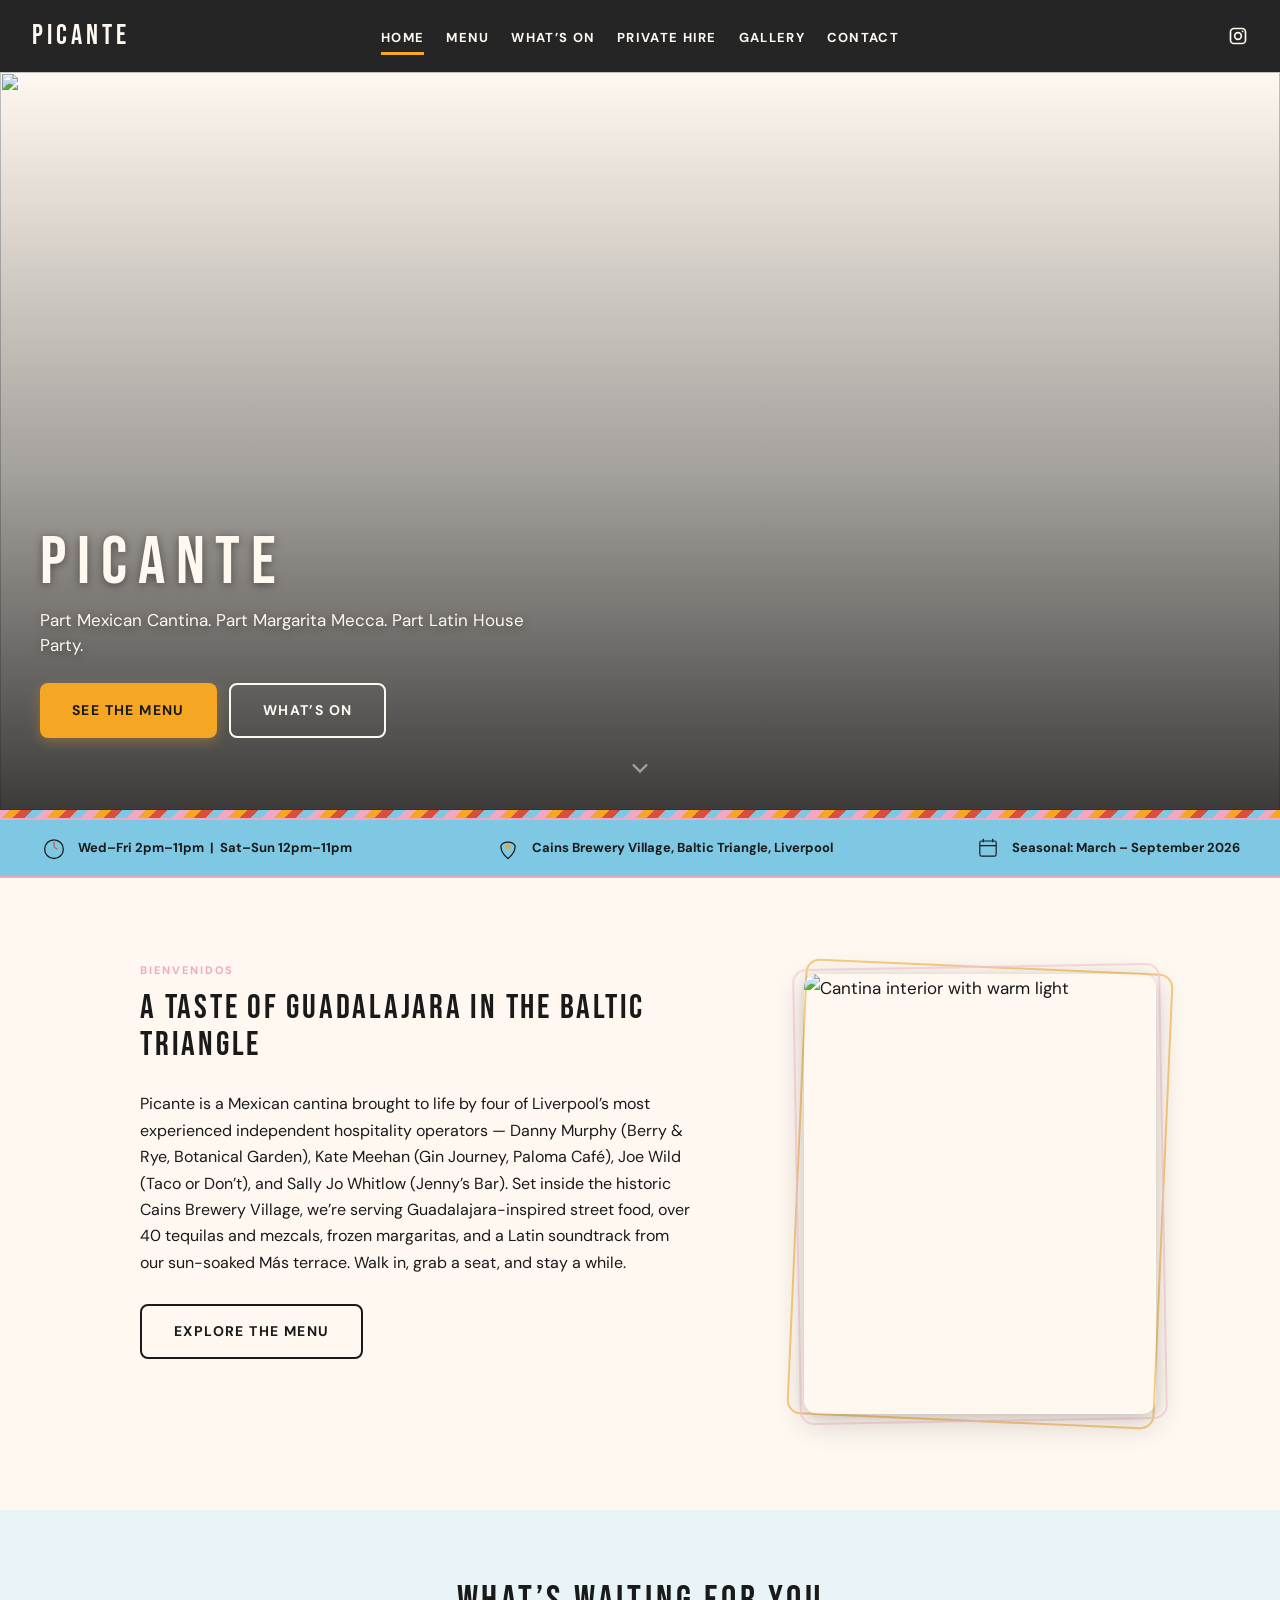
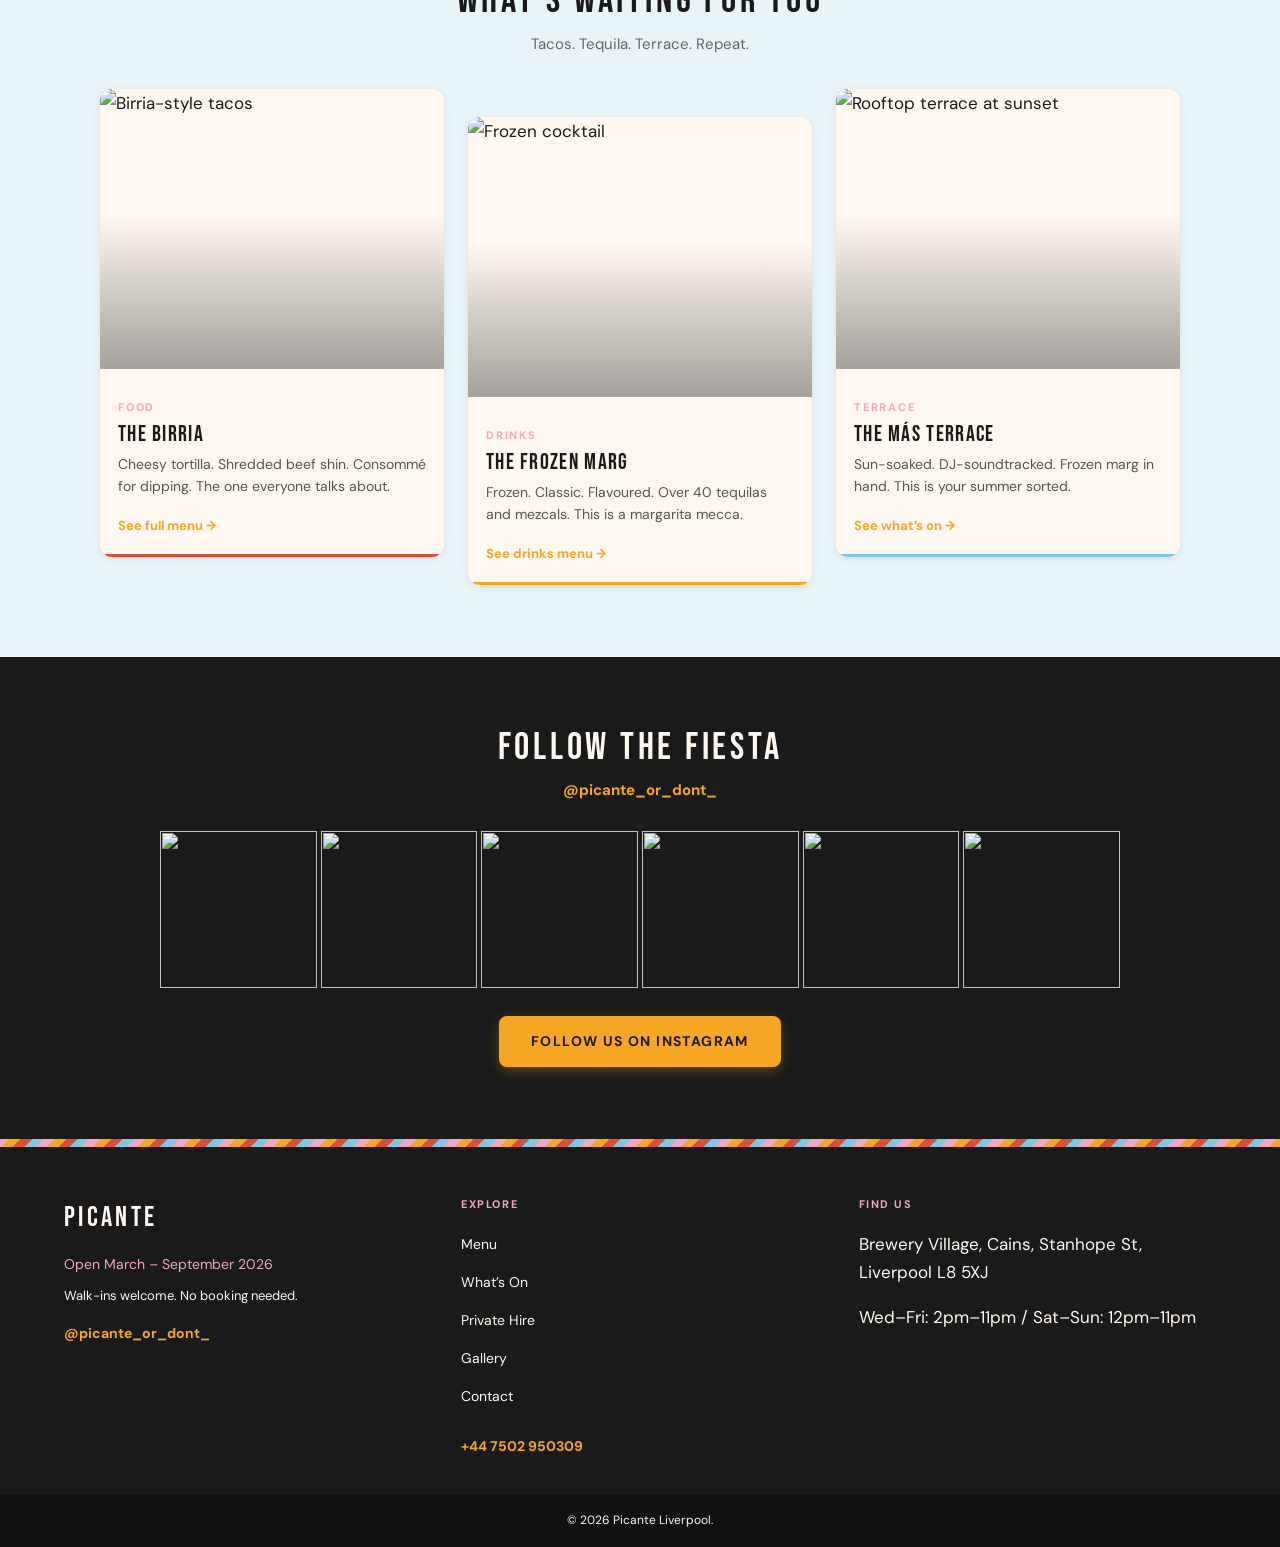
==== picante_cursor/index.html @ c86039f5 "Add Picante site pages, styles and scripts Add initial Picante (picante_cursor) site files: multiple" ====
<!DOCTYPE html>
<html lang="en-GB">
  <head>
    <meta charset="UTF-8" />
    <meta name="viewport" content="width=device-width, initial-scale=1.0" />
    <meta
      name="description"
      content="Picante — Mexican cantina, margarita mecca & Latin house party in Liverpool’s Baltic Triangle. March–September."
    />
    <title>Picante Liverpool | Mexican Cantina &amp; Margarita Bar</title>
    <link rel="preconnect" href="https://fonts.googleapis.com" />
    <link rel="preconnect" href="https://fonts.gstatic.com" crossorigin />
    <link
      href="https://fonts.googleapis.com/css2?family=Bebas+Neue&family=DM+Sans:ital,wght@0,400;0,600;0,700;1,400&display=swap"
      rel="stylesheet"
    />
    <link rel="stylesheet" href="css/variables.css" />
    <link rel="stylesheet" href="css/base.css" />
    <link rel="stylesheet" href="css/components.css" />
    <link rel="stylesheet" href="css/home.css" />
  </head>
  <body>
    <div id="page-loader" class="page-loader" aria-live="polite">
      <span class="page-loader__mark">PICANTE</span>
    </div>

    <header class="site-header">
      <a class="nav-brand" href="index.html">Picante</a>
      <nav class="site-nav" aria-label="Main">
        <ul class="site-nav__links">
          <li><a href="index.html" class="is-active">Home</a></li>
          <li><a href="menu.html">Menu</a></li>
          <li><a href="events.html">What’s On</a></li>
          <li><a href="private-hire.html">Private Hire</a></li>
          <li><a href="gallery.html">Gallery</a></li>
          <li><a href="contact.html">Contact</a></li>
        </ul>
      </nav>
      <div class="nav-end">
        <a
          class="site-nav__ig"
          href="https://instagram.com/picante_or_dont_"
          target="_blank"
          rel="noopener noreferrer"
          aria-label="Picante on Instagram"
        >
          <svg viewBox="0 0 24 24" fill="none" stroke="currentColor" stroke-width="2" aria-hidden="true">
            <rect x="3" y="3" width="18" height="18" rx="4" />
            <circle cx="12" cy="12" r="4" />
            <circle cx="17.5" cy="6.5" r="1" fill="currentColor" stroke="none" />
          </svg>
        </a>
      </div>
      <button type="button" class="nav-toggle" aria-expanded="false" aria-controls="nav-overlay" aria-label="Open menu">
        <span class="nav-toggle__bars" aria-hidden="true"><span></span><span></span><span></span></span>
      </button>
    </header>

    <div id="nav-overlay" class="nav-overlay" aria-hidden="true" role="dialog" aria-label="Menu">
      <button type="button" class="nav-overlay__close" aria-label="Close menu">×</button>
      <ul class="nav-overlay__links">
        <li><a href="index.html" class="is-active">Home</a></li>
        <li><a href="menu.html">Menu</a></li>
        <li><a href="events.html">What’s On</a></li>
        <li><a href="private-hire.html">Private Hire</a></li>
        <li><a href="gallery.html">Gallery</a></li>
        <li><a href="contact.html">Contact</a></li>
      </ul>
      <a class="nav-overlay__ig" href="https://instagram.com/picante_or_dont_" target="_blank" rel="noopener noreferrer" aria-label="Instagram">
        <svg width="28" height="28" viewBox="0 0 24 24" fill="none" stroke="currentColor" stroke-width="2">
          <rect x="3" y="3" width="18" height="18" rx="4" />
          <circle cx="12" cy="12" r="4" />
        </svg>
      </a>
    </div>

    <main class="home" id="main">
      <section class="hero-home" aria-label="Welcome">
        <div class="hero-home__media hero-kenburns" aria-hidden="true">
          <img
            src="https://images.unsplash.com/photo-1528605248644-14dd04022da1?auto=format&fit=crop&w=1920&q=85"
            alt=""
            width="1920"
            height="1080"
            fetchpriority="high"
            decoding="async"
          />
        </div>
        <div class="hero-home__overlay"></div>
        <div class="hero-home__content">
          <h1 class="hero-home__title">Picante</h1>
          <p class="hero-home__tagline">
            Part Mexican Cantina. Part Margarita Mecca. Part Latin House Party.
          </p>
          <div class="hero-home__ctas">
            <a class="btn btn--primary" href="menu.html">See the menu</a>
            <a class="btn btn--secondary" href="events.html">What’s on</a>
          </div>
        </div>
        <div class="hero-scroll-hint" aria-hidden="true">
          <svg width="28" height="28" viewBox="0 0 24 24" fill="none" stroke="currentColor" stroke-width="2">
            <path d="M6 9l6 6 6-6" />
          </svg>
        </div>
      </section>

      <div class="section-divider" role="presentation" aria-hidden="true"></div>

      <section class="info-strip" aria-label="Key info">
        <div class="info-strip__row">
          <div class="info-strip__item">
            <svg class="icon-sketch" width="36" height="36" viewBox="0 0 48 48" aria-hidden="true">
              <circle cx="24" cy="26" r="16" fill="none" stroke="#1a1a1a" stroke-width="2.2" />
              <path d="M24 14v8l5 4" fill="none" stroke="#d94f3b" stroke-width="2" stroke-linecap="round" />
            </svg>
            <span>Wed–Fri 2pm–11pm &nbsp;|&nbsp; Sat–Sun 12pm–11pm</span>
          </div>
          <div class="info-strip__item">
            <svg class="icon-sketch" width="36" height="36" viewBox="0 0 48 48" aria-hidden="true">
              <path d="M12 20c4-8 20-8 24 0 2 12-12 22-12 22S10 32 12 20z" fill="none" stroke="#1a1a1a" stroke-width="2.2" />
              <circle cx="24" cy="22" r="4" fill="#f5a623" />
            </svg>
            <span>Cains Brewery Village, Baltic Triangle, Liverpool</span>
          </div>
          <div class="info-strip__item">
            <svg class="icon-sketch" width="36" height="36" viewBox="0 0 48 48" aria-hidden="true">
              <rect x="10" y="12" width="28" height="26" rx="3" fill="none" stroke="#1a1a1a" stroke-width="2" />
              <path d="M16 8v6M32 8v6M10 20h28" stroke="#1a1a1a" stroke-width="2" />
            </svg>
            <span>Seasonal: March – September 2026</span>
          </div>
        </div>
      </section>

      <section class="intro-section">
        <div class="intro-section__inner">
          <div class="reveal">
            <p class="intro-section__eyebrow">Bienvenidos</p>
            <h2 class="intro-section__heading">A taste of Guadalajara in the Baltic Triangle</h2>
            <p class="intro-section__text">
              Picante is a Mexican cantina brought to life by four of Liverpool’s most experienced independent hospitality
              operators — Danny Murphy (Berry &amp; Rye, Botanical Garden), Kate Meehan (Gin Journey, Paloma Café), Joe Wild
              (Taco or Don’t), and Sally Jo Whitlow (Jenny’s Bar). Set inside the historic Cains Brewery Village, we’re
              serving Guadalajara-inspired street food, over 40 tequilas and mezcals, frozen margaritas, and a Latin soundtrack
              from our sun-soaked Más terrace. Walk in, grab a seat, and stay a while.
            </p>
            <a class="btn btn--ghost" href="menu.html">Explore the menu</a>
          </div>
          <div class="intro-visual reveal" data-reveal-delay="120">
            <div class="intro-visual__frame" aria-hidden="true"></div>
            <div class="intro-visual__img">
              <img
                src="https://images.unsplash.com/photo-1517248135467-4c7edcad34c4?auto=format&fit=crop&w=800&q=85"
                alt="Cantina interior with warm light"
                width="600"
                height="800"
                loading="lazy"
              />
            </div>
          </div>
        </div>
      </section>

      <section class="highlights">
        <div class="highlights__head reveal">
          <h2 class="h2">What’s waiting for you</h2>
          <p class="highlights__sub">Tacos. Tequila. Terrace. Repeat.</p>
        </div>
        <div class="highlights__grid">
          <article class="highlight-card reveal" data-reveal-delay="0">
            <div class="highlight-card__media">
              <img
                src="https://images.unsplash.com/photo-1551504734-5ee1c4a1479b?auto=format&fit=crop&w=800&q=85"
                alt="Birria-style tacos"
                width="600"
                height="800"
                loading="lazy"
              />
            </div>
            <div class="highlight-card__body">
              <p class="highlight-card__eyebrow">Food</p>
              <h3 class="highlight-card__title">The birria</h3>
              <p class="highlight-card__text">
                Cheesy tortilla. Shredded beef shin. Consommé for dipping. The one everyone talks about.
              </p>
              <a class="highlight-card__link" href="menu.html">See full menu →</a>
            </div>
            <div class="highlight-card__accent highlight-card__accent--chilli" aria-hidden="true"></div>
          </article>

          <article class="highlight-card highlight-card--dip reveal" data-reveal-delay="110">
            <div class="highlight-card__media">
              <img
                src="https://images.unsplash.com/photo-1544145945-f90425340c7e?auto=format&fit=crop&w=800&q=85"
                alt="Frozen cocktail"
                width="600"
                height="800"
                loading="lazy"
              />
            </div>
            <div class="highlight-card__body">
              <p class="highlight-card__eyebrow">Drinks</p>
              <h3 class="highlight-card__title">The frozen marg</h3>
              <p class="highlight-card__text">
                Frozen. Classic. Flavoured. Over 40 tequilas and mezcals. This is a margarita mecca.
              </p>
              <a class="highlight-card__link" href="menu.html#drinks-menu">See drinks menu →</a>
            </div>
            <div class="highlight-card__accent highlight-card__accent--marigold" aria-hidden="true"></div>
          </article>

          <article class="highlight-card reveal" data-reveal-delay="220">
            <div class="highlight-card__media">
              <img
                src="https://images.unsplash.com/photo-1533174072545-7a4b6ad7a6c3?auto=format&fit=crop&w=800&q=85"
                alt="Rooftop terrace at sunset"
                width="600"
                height="800"
                loading="lazy"
              />
            </div>
            <div class="highlight-card__body">
              <p class="highlight-card__eyebrow">Terrace</p>
              <h3 class="highlight-card__title">The Más terrace</h3>
              <p class="highlight-card__text">Sun-soaked. DJ-soundtracked. Frozen marg in hand. This is your summer sorted.</p>
              <a class="highlight-card__link" href="events.html">See what’s on →</a>
            </div>
            <div class="highlight-card__accent highlight-card__accent--blue" aria-hidden="true"></div>
          </article>
        </div>
      </section>

      <!--
        LIVE INSTAGRAM GRID (optional):
        1) Create a free embed at https://snapwidget.com/ (or similar: Elfsight, EmbedSocial) and connect @picante_or_dont_
        2) Paste the generated <iframe> (or script) inside #instagram-embed-slot below
        3) On <section class="ig-block"> add class: ig-block--embed  → hides the placeholder Unsplash grid
        You cannot pull IG photos with plain front-end JS without Meta’s API + server-side tokens.
      -->
      <section class="ig-block" aria-label="Instagram">
        <div class="ig-block__head reveal">
          <h2 class="h2">Follow the fiesta</h2>
          <a class="ig-block__handle" href="https://instagram.com/picante_or_dont_" target="_blank" rel="noopener noreferrer"
            >@picante_or_dont_</a
          >
        </div>
        <div id="instagram-embed-slot" class="ig-block__widget"></div>
        <div class="ig-block__grid ig-block__grid--fallback">
          <a class="ig-tile" href="https://instagram.com/picante_or_dont_" target="_blank" rel="noopener noreferrer">
            <img src="https://images.unsplash.com/photo-1565299585323-38174c3b6e38?auto=format&fit=crop&w=600&q=85" alt="" width="400" height="400" loading="lazy" />
          </a>
          <a class="ig-tile" href="https://instagram.com/picante_or_dont_" target="_blank" rel="noopener noreferrer">
            <img src="https://images.unsplash.com/photo-1504674900247-0877df9cc836?auto=format&fit=crop&w=600&q=85" alt="" width="400" height="400" loading="lazy" />
          </a>
          <a class="ig-tile" href="https://instagram.com/picante_or_dont_" target="_blank" rel="noopener noreferrer">
            <img src="https://images.unsplash.com/photo-1551218808-94e220e084d2?auto=format&fit=crop&w=600&q=85" alt="" width="400" height="400" loading="lazy" />
          </a>
          <a class="ig-tile" href="https://instagram.com/picante_or_dont_" target="_blank" rel="noopener noreferrer">
            <img src="https://images.unsplash.com/photo-1559339352-11d035aa65de?auto=format&fit=crop&w=600&q=85" alt="" width="400" height="400" loading="lazy" />
          </a>
          <a class="ig-tile" href="https://instagram.com/picante_or_dont_" target="_blank" rel="noopener noreferrer">
            <img src="https://images.unsplash.com/photo-1414235077428-338989a2e8c0?auto=format&fit=crop&w=600&q=85" alt="" width="400" height="400" loading="lazy" />
          </a>
          <a class="ig-tile" href="https://instagram.com/picante_or_dont_" target="_blank" rel="noopener noreferrer">
            <img src="https://images.unsplash.com/photo-1470337458703-46ad1756a187?auto=format&fit=crop&w=600&q=85" alt="" width="400" height="400" loading="lazy" />
          </a>
        </div>
        <div class="ig-block__cta">
          <a class="btn btn--primary" href="https://instagram.com/picante_or_dont_" target="_blank" rel="noopener noreferrer"
            >Follow us on Instagram</a
          >
        </div>
      </section>
    </main>

    <div class="section-divider" role="presentation" aria-hidden="true"></div>

    <footer class="site-footer">
      <div class="site-footer__grid">
        <div>
          <span class="site-footer__brand">Picante</span>
          <p class="site-footer__season">Open March – September 2026</p>
          <p class="site-footer__walkins">Walk-ins welcome. No booking needed.</p>
          <a class="site-footer__ig" href="https://instagram.com/picante_or_dont_" target="_blank" rel="noopener noreferrer"
            >@picante_or_dont_</a
          >
        </div>
        <div>
          <p class="site-footer__col-label">Explore</p>
          <ul class="site-footer__links">
            <li><a href="menu.html">Menu</a></li>
            <li><a href="events.html">What’s On</a></li>
            <li><a href="private-hire.html">Private Hire</a></li>
            <li><a href="gallery.html">Gallery</a></li>
            <li><a href="contact.html">Contact</a></li>
          </ul>
          <a class="site-footer__phone" href="tel:+447502950309">+44 7502 950309</a>
        </div>
        <div>
          <p class="site-footer__col-label">Find us</p>
          <p>Brewery Village, Cains, Stanhope St, Liverpool L8 5XJ</p>
          <p>Wed–Fri: 2pm–11pm / Sat–Sun: 12pm–11pm</p>
        </div>
      </div>
      <div class="site-footer__bottom">© 2026 Picante Liverpool.</div>
    </footer>

    <script src="js/main.js"></script>
    <script src="js/animations.js"></script>
  </body>
</html>
---- picante_cursor/css/variables.css ----
:root {
  --cantina-blue: #7ec8e3;
  --fiesta-pink: #f2a7c3;
  --marigold: #f5a623;
  --chilli-red: #d94f3b;
  --charcoal: #1a1a1a;
  --warm-white: #fff8f0;
  --pale-blue-grey: #e8f4f8;
  --lime-green: #7fb069;

  --caption: #666666;
  --caption-dark: #aaaaaa;
  --footer-strip: #111111;

  --font-display: "Bebas Neue", "Impact", sans-serif;
  --font-body: "DM Sans", system-ui, sans-serif;

  --nav-h-desktop: 72px;
  --nav-h-mobile: 60px;
  --content-max: 1200px;
  --menu-max: 900px;
  --intro-max: 1000px;
  --ease-out: cubic-bezier(0.22, 1, 0.36, 1);

  --shadow-card: 0 2px 8px rgba(0, 0, 0, 0.08);
  --shadow-card-hover: 0 8px 24px rgba(0, 0, 0, 0.14);
  --shadow-primary: 0 4px 12px rgba(245, 166, 35, 0.3);
  --text-shadow-hero: 0 2px 10px rgba(0, 0, 0, 0.45);
}
---- picante_cursor/css/base.css ----
*,
*::before,
*::after {
  box-sizing: border-box;
}

html {
  scroll-behavior: smooth;
}

body {
  margin: 0;
  font-family: var(--font-body);
  font-size: 17px;
  line-height: 1.65;
  color: var(--charcoal);
  background-color: var(--warm-white);
  -webkit-font-smoothing: antialiased;
}

img {
  max-width: 100%;
  height: auto;
  display: block;
}

a {
  color: inherit;
  text-decoration: none;
}

button {
  font-family: inherit;
  cursor: pointer;
  border: none;
  background: none;
}

input,
textarea,
select {
  font-family: inherit;
  font-size: 16px;
}

h1,
h2,
h3,
.h1,
.h2,
.h3 {
  font-family: var(--font-display);
  font-weight: 400;
  line-height: 1.02;
  margin: 0;
  text-transform: uppercase;
}

/* Dramatic scale vs 16–17px body */
h1,
.h1 {
  font-size: clamp(2.5rem, 6vw, 6rem);
  letter-spacing: 0.18em;
}

h2,
.h2 {
  font-size: clamp(1.75rem, 3.8vw, 3.5rem);
  letter-spacing: 0.12em;
}

h3,
.h3 {
  font-size: clamp(1.375rem, 2.2vw, 2rem);
  letter-spacing: 0.08em;
}

.on-dark h1,
.on-dark h2,
.on-dark h3,
.on-dark .h1,
.on-dark .h2,
.on-dark .h3 {
  color: var(--warm-white);
  text-shadow: var(--text-shadow-hero);
}

.sr-only {
  position: absolute;
  width: 1px;
  height: 1px;
  padding: 0;
  margin: -1px;
  overflow: hidden;
  clip: rect(0, 0, 0, 0);
  white-space: nowrap;
  border: 0;
}

body.page-fade-in {
  animation: pageCrossfade 280ms var(--ease-out) forwards;
}

@keyframes pageCrossfade {
  from {
    opacity: 0;
  }
  to {
    opacity: 1;
  }
}

/* Hero backgrounds only — slow cinematic zoom */
@keyframes heroKenBurns {
  0% {
    transform: scale(1);
  }
  100% {
    transform: scale(1.08);
  }
}

.hero-kenburns {
  overflow: hidden;
}

.hero-kenburns > img {
  width: 100%;
  height: 100%;
  object-fit: cover;
  animation: heroKenBurns 20s ease-in-out infinite alternate;
  will-change: transform;
}
---- picante_cursor/css/components.css ----
/* Geometric stripe divider — exactly 8px, four brand colours, -45° */
.section-divider {
  display: block;
  width: 100%;
  height: 8px;
  flex-shrink: 0;
  background: repeating-linear-gradient(
    -45deg,
    var(--marigold) 0 8px,
    var(--fiesta-pink) 8px 16px,
    var(--cantina-blue) 16px 24px,
    var(--chilli-red) 24px 32px
  );
}

/* —— Header —— */
.site-header {
  position: fixed;
  top: 0;
  left: 0;
  right: 0;
  z-index: 1000;
  height: var(--nav-h-desktop);
  display: grid;
  grid-template-columns: 1fr auto 1fr;
  align-items: center;
  padding: 0 32px;
  background: rgba(26, 26, 26, 0.95);
  backdrop-filter: blur(12px);
  -webkit-backdrop-filter: blur(12px);
}

.nav-brand {
  font-family: var(--font-display);
  font-size: 28px;
  letter-spacing: 0.14em;
  color: var(--warm-white);
  justify-self: start;
  text-transform: uppercase;
}

.nav-brand:hover {
  color: var(--marigold);
}

.site-nav {
  justify-self: center;
}

.site-nav__links {
  display: flex;
  flex-wrap: wrap;
  justify-content: center;
  align-items: center;
  gap: 8px 22px;
  list-style: none;
  margin: 0;
  padding: 0;
}

.site-nav__links a {
  font-size: 13px;
  font-weight: 700;
  letter-spacing: 0.1em;
  text-transform: uppercase;
  color: var(--warm-white);
  padding: 6px 0;
  border-bottom: 3px solid transparent;
  transition: color 200ms ease, border-color 200ms ease;
}

.site-nav__links a:hover {
  color: var(--marigold);
}

.site-nav__links a.is-active {
  border-bottom-color: var(--marigold);
}

.nav-end {
  justify-self: end;
  display: flex;
  align-items: center;
}

.site-nav__ig {
  display: flex;
  color: var(--warm-white);
  transition: color 200ms ease, transform 200ms ease;
}

.site-nav__ig:hover {
  color: var(--marigold);
  transform: scale(1.05);
}

.site-nav__ig svg {
  width: 20px;
  height: 20px;
}

.nav-toggle {
  display: none;
  width: 44px;
  height: 44px;
  align-items: center;
  justify-content: center;
  color: var(--warm-white);
  justify-self: end;
  grid-column: 3;
}

.nav-toggle__bars {
  display: flex;
  flex-direction: column;
  gap: 6px;
}

.nav-toggle__bars span {
  display: block;
  width: 24px;
  height: 2px;
  background: var(--warm-white);
  border-radius: 1px;
}

@media (max-width: 1023px) {
  .site-header {
    height: var(--nav-h-mobile);
    padding: 0 16px;
    grid-template-columns: 1fr auto;
  }

  .site-nav,
  .nav-end {
    display: none;
  }

  .nav-toggle {
    display: flex;
  }

  .nav-brand {
    grid-column: 1;
  }
}

.nav-overlay {
  position: fixed;
  inset: 0;
  z-index: 1100;
  background: var(--charcoal);
  display: flex;
  flex-direction: column;
  align-items: center;
  justify-content: center;
  padding: 80px 24px;
  transform: translateX(100%);
  transition: transform 300ms var(--ease-out);
  visibility: hidden;
}

.nav-overlay.is-open {
  transform: translateX(0);
  visibility: visible;
}

.nav-overlay__close {
  position: absolute;
  top: 16px;
  right: 16px;
  width: 48px;
  height: 48px;
  color: var(--warm-white);
  font-size: 28px;
  line-height: 1;
}

.nav-overlay__links {
  list-style: none;
  margin: 0;
  padding: 0;
  text-align: center;
}

.nav-overlay__links a {
  display: block;
  font-size: 28px;
  line-height: 60px;
  font-weight: 700;
  letter-spacing: 0.08em;
  text-transform: uppercase;
  color: var(--warm-white);
}

.nav-overlay__links a.is-active {
  color: var(--marigold);
}

.nav-overlay__ig {
  margin-top: 48px;
  color: var(--warm-white);
}

/* —— Buttons —— */
.btn {
  display: inline-flex;
  align-items: center;
  justify-content: center;
  text-align: center;
  font-size: 15px;
  font-weight: 700;
  letter-spacing: 0.1em;
  text-transform: uppercase;
  padding: 16px 40px;
  border-radius: 8px;
  transition: background 200ms ease, color 200ms ease, transform 200ms ease, box-shadow 200ms ease,
    border-color 200ms ease;
}

.btn--primary {
  background: var(--marigold);
  color: var(--charcoal);
  box-shadow: var(--shadow-primary);
}

.btn--primary:hover {
  background: var(--chilli-red);
  transform: scale(1.04);
}

.btn--secondary {
  background: transparent;
  color: var(--warm-white);
  border: 2px solid var(--warm-white);
}

.btn--secondary:hover {
  background: var(--warm-white);
  color: var(--charcoal);
}

.btn--ghost {
  background: transparent;
  color: var(--charcoal);
  border: 2px solid var(--charcoal);
}

.btn--ghost:hover {
  background: var(--charcoal);
  color: var(--warm-white);
}

@media (max-width: 767px) {
  .btn--primary {
    width: 100%;
    padding: 18px 24px;
    font-size: 16px;
  }

  .btn--secondary,
  .btn--ghost {
    width: 100%;
  }
}

.btn-tabs {
  display: inline-flex;
  gap: 12px;
  flex-wrap: wrap;
  justify-content: center;
}

.btn-tab {
  padding: 12px 28px;
  border-radius: 8px;
  font-size: 14px;
  font-weight: 700;
  letter-spacing: 0.1em;
  text-transform: uppercase;
  border: 2px solid var(--warm-white);
  color: var(--warm-white);
  background: transparent;
  transition: background 200ms ease, color 200ms ease;
}

.btn-tab.is-active,
.btn-tab:hover {
  background: var(--marigold);
  color: var(--charcoal);
  border-color: var(--marigold);
}

/* —— Cards (content sections — image static, no animation) —— */
.card {
  background: var(--warm-white);
  border-radius: 12px;
  box-shadow: var(--shadow-card);
  overflow: hidden;
  transition: box-shadow 300ms var(--ease-out), transform 300ms var(--ease-out);
}

.card:hover {
  box-shadow: var(--shadow-card-hover);
  transform: translateY(-4px);
}

.card__media {
  overflow: hidden;
  border-radius: 12px 12px 0 0;
}

.card__media img {
  width: 100%;
  transition: transform 300ms var(--ease-out);
}

.card:hover .card__media img {
  transform: scale(1.05);
}

.card__body {
  padding: 24px 26px;
}

.card__title {
  font-family: var(--font-display);
  font-size: clamp(1.25rem, 2vw, 1.75rem);
  color: var(--charcoal);
  margin-bottom: 8px;
  letter-spacing: 0.08em;
}

.card__text {
  font-size: 16px;
  color: #555555;
  margin: 0 0 16px;
  line-height: 1.6;
}

.card__link {
  font-size: 14px;
  font-weight: 700;
  color: var(--marigold);
}

.card__link:hover {
  text-decoration: underline;
}

/* —— Footer —— */
.site-footer {
  background: var(--charcoal);
  color: var(--warm-white);
}

.site-footer__grid {
  max-width: var(--content-max);
  margin: 0 auto;
  padding: 48px 24px 36px;
  display: grid;
  grid-template-columns: 1fr 1fr 1fr;
  gap: 48px 40px;
}

@media (max-width: 767px) {
  .site-footer__grid {
    grid-template-columns: 1fr;
    text-align: center;
  }
}

.site-footer__brand {
  font-family: var(--font-display);
  font-size: 28px;
  letter-spacing: 0.12em;
  color: var(--warm-white);
  display: block;
  margin-bottom: 12px;
  text-transform: uppercase;
}

.site-footer__season {
  font-size: 14px;
  color: var(--fiesta-pink);
  margin: 0 0 10px;
}

.site-footer__walkins {
  font-size: 13px;
  color: var(--warm-white);
  margin: 0 0 12px;
  line-height: 1.5;
}

.site-footer__ig {
  font-size: 14px;
  font-weight: 700;
  color: var(--marigold);
}

.site-footer__ig:hover {
  text-decoration: underline;
}

.site-footer__col-label {
  font-size: 11px;
  font-weight: 700;
  letter-spacing: 0.14em;
  text-transform: uppercase;
  color: var(--fiesta-pink);
  margin: 0 0 16px;
}

.site-footer__links {
  list-style: none;
  margin: 0;
  padding: 0;
}

.site-footer__links li {
  margin-bottom: 10px;
}

.site-footer__links a {
  font-size: 14px;
  color: var(--warm-white);
  transition: color 200ms ease;
}

.site-footer__links a:hover {
  color: var(--marigold);
}

.site-footer__phone {
  display: inline-block;
  margin-top: 16px;
  font-size: 14px;
  font-weight: 700;
  color: var(--marigold);
}

.site-footer__bottom {
  background: var(--footer-strip);
  padding: 16px 24px;
  text-align: center;
  font-size: 12px;
  color: var(--warm-white);
}

/* —— Forms —— */
.form-field {
  width: 100%;
  padding: 14px 16px;
  border: 1px solid #d0d0d0;
  border-radius: 8px;
  background: var(--pale-blue-grey);
  color: var(--charcoal);
  transition: border-color 200ms ease, box-shadow 200ms ease;
}

.form-field:focus {
  outline: none;
  border-color: var(--cantina-blue);
  box-shadow: 0 0 0 3px rgba(126, 200, 227, 0.3);
}

.form-field--error {
  border-color: var(--chilli-red);
}

.form-label {
  display: block;
  font-size: 13px;
  font-weight: 700;
  letter-spacing: 0.06em;
  text-transform: uppercase;
  margin-bottom: 8px;
  color: var(--charcoal);
}

.form-group {
  margin-bottom: 20px;
}

.tag-ve {
  display: inline-flex;
  align-items: center;
  height: 20px;
  padding: 0 8px;
  border-radius: 10px;
  background: var(--lime-green);
  color: var(--warm-white);
  font-size: 10px;
  font-weight: 700;
  text-transform: uppercase;
}

.tag-af {
  display: inline-flex;
  align-items: center;
  height: 20px;
  padding: 0 8px;
  border-radius: 10px;
  background: var(--lime-green);
  color: var(--warm-white);
  font-size: 10px;
  font-weight: 700;
}

.reveal {
  opacity: 0;
  transform: translateY(24px);
  transition: opacity 0.65s var(--ease-out), transform 0.65s var(--ease-out);
}

.reveal.is-visible {
  opacity: 1;
  transform: translateY(0);
}

.page-loader {
  position: fixed;
  inset: 0;
  z-index: 2000;
  background: var(--charcoal);
  display: flex;
  align-items: center;
  justify-content: center;
  transition: opacity 400ms ease, visibility 400ms ease;
}

.page-loader.is-done {
  opacity: 0;
  visibility: hidden;
  pointer-events: none;
}

.page-loader__mark {
  font-family: var(--font-display);
  font-size: clamp(2.5rem, 8vw, 4rem);
  letter-spacing: 0.2em;
  color: var(--cantina-blue);
  animation: pulseLogo 1.5s ease-in-out infinite;
}

@keyframes pulseLogo {
  0%,
  100% {
    opacity: 1;
    transform: scale(1);
  }
  50% {
    opacity: 0.65;
    transform: scale(1.04);
  }
}

.icon-sketch {
  flex-shrink: 0;
}
---- picante_cursor/css/home.css ----
main.home {
  padding-top: var(--nav-h-desktop);
}

/* Slightly smaller CTAs on home only */
main.home .btn {
  padding: 14px 32px;
  font-size: 14px;
}

@media (max-width: 767px) {
  main.home .btn--primary {
    padding: 16px 22px;
    font-size: 15px;
  }
}

@media (max-width: 1023px) {
  main.home {
    padding-top: var(--nav-h-mobile);
  }
}

/* Hero — Ken Burns on background only (scaled slightly down vs full viewport) */
.hero-home {
  position: relative;
  min-height: 82vh;
  min-height: 82svh;
  display: flex;
  flex-direction: column;
  justify-content: flex-end;
  padding: 0 0 72px 40px;
  overflow: hidden;
}

.hero-home__media {
  position: absolute;
  inset: 0;
  z-index: 0;
  overflow: hidden;
}

.hero-home__media.hero-kenburns > img {
  width: 100%;
  height: 100%;
}

.hero-home__overlay {
  position: absolute;
  inset: 0;
  z-index: 1;
  background: linear-gradient(
    to top,
    rgba(26, 26, 26, 0.85) 0%,
    rgba(26, 26, 26, 0.4) 45%,
    transparent 100%
  );
}

.hero-home__content {
  position: relative;
  z-index: 2;
  max-width: 520px;
}

.hero-home__title {
  font-family: var(--font-display);
  font-size: clamp(2.35rem, 6.5vw, 4.25rem);
  letter-spacing: 0.16em;
  color: var(--warm-white);
  text-shadow: var(--text-shadow-hero);
  margin-bottom: 12px;
  line-height: 0.95;
  text-transform: uppercase;
}

.hero-home__tagline {
  font-size: clamp(15px, 1.75vw, 17px);
  color: var(--warm-white);
  text-shadow: var(--text-shadow-hero);
  margin: 0 0 24px;
  line-height: 1.5;
  max-width: 32em;
}

.hero-home__ctas {
  display: flex;
  flex-wrap: wrap;
  gap: 12px;
}

@media (max-width: 767px) {
  .hero-home {
    align-items: center;
    text-align: center;
    min-height: 78vh;
    min-height: 78svh;
    padding: 0 20px 88px;
  }

  .hero-home__content {
    max-width: 100%;
  }

  .hero-home__ctas {
    flex-direction: column;
    width: 100%;
  }
}

.hero-scroll-hint {
  position: absolute;
  bottom: 20px;
  left: 50%;
  transform: translateX(-50%);
  z-index: 3;
  color: var(--warm-white);
  opacity: 0.5;
  animation: chevronBounce 1.5s ease-in-out infinite;
  transition: opacity 300ms ease;
}

.hero-scroll-hint.is-hidden {
  opacity: 0;
  pointer-events: none;
}

@keyframes chevronBounce {
  0%,
  100% {
    transform: translateX(-50%) translateY(0);
  }
  50% {
    transform: translateX(-50%) translateY(-2px);
  }
}

/* Info strip */
.info-strip {
  background: var(--cantina-blue);
  padding: 14px 28px;
  border-top: 2px solid var(--fiesta-pink);
  border-bottom: 2px solid var(--fiesta-pink);
}

.info-strip__row {
  max-width: var(--content-max);
  margin: 0 auto;
  display: flex;
  flex-wrap: wrap;
  justify-content: space-between;
  gap: 12px 24px;
}

.info-strip__item {
  display: flex;
  align-items: center;
  gap: 10px;
  font-size: 13px;
  font-weight: 700;
  color: var(--charcoal);
}

.info-strip__item .icon-sketch {
  width: 28px;
  height: 28px;
}

@media (max-width: 767px) {
  .info-strip {
    padding: 14px 16px;
  }

  .info-strip__row {
    flex-direction: column;
  }
}

/* Intro */
.intro-section {
  background: var(--warm-white);
  padding: 72px 24px;
}

@media (max-width: 767px) {
  .intro-section {
    padding: 52px 20px;
  }
}

.intro-section__inner {
  max-width: var(--intro-max);
  margin: 0 auto;
  display: grid;
  grid-template-columns: 55% 45%;
  gap: 40px;
  align-items: start;
}

@media (max-width: 1023px) {
  .intro-section__inner {
    grid-template-columns: 1fr;
  }
}

.intro-section__eyebrow {
  font-size: 11px;
  font-weight: 700;
  letter-spacing: 0.18em;
  text-transform: uppercase;
  color: var(--fiesta-pink);
  margin-bottom: 10px;
}

.intro-section__heading {
  font-family: var(--font-display);
  font-size: clamp(1.5rem, 3.25vw, 2.15rem);
  color: var(--charcoal);
  letter-spacing: 0.08em;
  margin: 0 0 28px;
  line-height: 1.08;
}

.intro-section__text {
  font-size: 16px;
  line-height: 1.65;
  color: var(--charcoal);
  margin: 0 0 28px;
}

.intro-visual {
  position: relative;
  justify-self: end;
  width: 100%;
  max-width: min(400px, 100%);
  padding: 24px;
  overflow: visible;
}

@media (max-width: 1023px) {
  .intro-visual {
    order: -1;
    justify-self: center;
    max-width: min(340px, 88vw);
    margin: 0 auto 28px;
  }
}

@media (min-width: 1024px) {
  .intro-visual {
    max-width: 400px;
  }
}

/* Fiesta layers — two subtle coloured frames behind the photo */
.intro-visual__frame {
  position: absolute;
  inset: 16px;
  border-radius: 14px;
  border: 2px solid var(--marigold);
  opacity: 0.55;
  z-index: 0;
  pointer-events: none;
  transform: rotate(2.5deg);
  transition: transform 600ms var(--ease-out);
}

.intro-visual__frame::before {
  content: "";
  position: absolute;
  inset: -2px;
  border-radius: 14px;
  border: 2px solid var(--fiesta-pink);
  opacity: 0.7;
  pointer-events: none;
  transform: rotate(-3.5deg);
  transition: transform 600ms var(--ease-out);
}

.intro-visual:hover .intro-visual__frame {
  transform: rotate(3.5deg);
}

.intro-visual:hover .intro-visual__frame::before {
  transform: rotate(-5deg);
}

.intro-visual__img {
  position: relative;
  z-index: 1;
  border-radius: 14px;
  overflow: hidden;
  box-shadow:
    0 8px 32px rgba(26, 26, 26, 0.2),
    0 2px 8px rgba(26, 26, 26, 0.1);
  transition: box-shadow 600ms var(--ease-out), transform 600ms var(--ease-out);
}

.intro-visual:hover .intro-visual__img {
  box-shadow:
    0 16px 48px rgba(26, 26, 26, 0.25),
    0 4px 12px rgba(26, 26, 26, 0.12);
  transform: translateY(-6px);
}

.intro-visual__img img {
  width: 100%;
  aspect-ratio: 4/5;
  object-fit: cover;
  display: block;
  transition: transform 700ms var(--ease-out);
  filter: saturate(1.08) contrast(1.02) brightness(1.01);
}

.intro-visual:hover .intro-visual__img img {
  transform: scale(1.03);
}

/* Highlights — wave layout, portrait cards */
.highlights {
  background: var(--pale-blue-grey);
  padding: 72px 24px;
}

@media (max-width: 767px) {
  .highlights {
    padding: 52px 20px;
  }
}

.highlights__head {
  text-align: center;
  max-width: 520px;
  margin: 0 auto 32px;
}

.highlights__head .h2 {
  font-size: clamp(1.5rem, 3.25vw, 2.35rem);
  color: var(--charcoal);
  margin-bottom: 12px;
  letter-spacing: 0.1em;
}

.highlights__sub {
  font-size: 15px;
  color: var(--caption);
  margin: 0;
}

.highlights__grid {
  max-width: min(var(--content-max), 1080px);
  margin: 0 auto;
  display: grid;
  grid-template-columns: repeat(3, 1fr);
  gap: 24px;
  align-items: start;
}

@media (min-width: 1024px) {
  .highlight-card--dip {
    margin-top: 28px;
  }
}

@media (max-width: 1023px) {
  .highlights__grid {
    grid-template-columns: 1fr;
    gap: 22px;
  }

  .highlight-card--dip {
    margin-top: 0;
  }
}

.highlight-card {
  background: var(--warm-white);
  border-radius: 12px;
  box-shadow: var(--shadow-card);
  overflow: hidden;
  transition: box-shadow 300ms var(--ease-out), transform 300ms var(--ease-out);
}

.highlight-card:hover {
  box-shadow: var(--shadow-card-hover);
  transform: translateY(-4px);
}

.highlight-card__media {
  position: relative;
  width: 100%;
  height: clamp(200px, 26vw, 280px);
  overflow: hidden;
}

.highlight-card__media img {
  width: 100%;
  height: 100%;
  object-fit: cover;
  object-position: center;
  transition: transform 300ms var(--ease-out);
}

.highlight-card:hover .highlight-card__media img {
  transform: scale(1.05);
}

.highlight-card__media::after {
  content: "";
  position: absolute;
  inset: 0;
  background: linear-gradient(to top, rgba(26, 26, 26, 0.4) 0%, transparent 55%);
  pointer-events: none;
}

.highlight-card__eyebrow {
  font-size: 11px;
  font-weight: 700;
  letter-spacing: 0.16em;
  text-transform: uppercase;
  color: var(--fiesta-pink);
  margin-bottom: 8px;
}

.highlight-card__body {
  padding: 18px 18px 0;
}

.highlight-card__title {
  font-family: var(--font-display);
  font-size: clamp(1.15rem, 1.85vw, 1.35rem);
  color: var(--charcoal);
  letter-spacing: 0.06em;
  margin-bottom: 8px;
}

.highlight-card__text {
  font-size: 14px;
  color: #555555;
  line-height: 1.55;
  margin: 0 0 12px;
}

.highlight-card__link {
  font-size: 13px;
  font-weight: 700;
  color: var(--marigold);
}

.highlight-card__accent {
  height: 3px;
  margin-top: 16px;
}

.highlight-card__accent--chilli {
  background: var(--chilli-red);
}

.highlight-card__accent--marigold {
  background: var(--marigold);
}

.highlight-card__accent--blue {
  background: var(--cantina-blue);
}

/* Instagram */
.ig-block {
  background: var(--charcoal);
  padding: 72px 24px;
}

@media (max-width: 767px) {
  .ig-block {
    padding: 52px 20px;
  }
}

.ig-block__head {
  text-align: center;
  margin-bottom: 28px;
}

.ig-block__head .h2 {
  color: var(--warm-white);
  margin-bottom: 8px;
  letter-spacing: 0.1em;
  font-size: clamp(1.5rem, 3.25vw, 2.35rem);
}

.ig-block__handle {
  font-size: 15px;
  font-weight: 700;
  color: var(--marigold);
}

.ig-block__handle:hover {
  text-decoration: underline;
}

/* Paste SnapWidget / Elfsight iframe here; then add .ig-block--embed on the section */
.ig-block__widget {
  max-width: 960px;
  margin: 0 auto 28px;
}

.ig-block__widget iframe {
  display: block;
  width: 100% !important;
  max-width: 100%;
  border: 0;
  margin: 0 auto;
}

.ig-block--embed .ig-block__grid--fallback {
  display: none;
}

.ig-block__grid {
  display: grid;
  grid-template-columns: repeat(6, 1fr);
  gap: 4px;
  max-width: 960px;
  margin: 0 auto 28px;
}

@media (max-width: 1023px) {
  .ig-block__grid {
    grid-template-columns: repeat(3, 1fr);
  }
}

.ig-tile {
  position: relative;
  aspect-ratio: 1;
  overflow: hidden;
  display: block;
  outline: 3px solid transparent;
  outline-offset: -3px;
  transition: outline-color 250ms ease;
}

.ig-tile img {
  width: 100%;
  height: 100%;
  object-fit: cover;
  transition: transform 250ms ease;
}

.ig-tile:hover {
  outline-color: var(--cantina-blue);
}

.ig-tile:hover img {
  transform: scale(1.05);
}

.ig-block__cta {
  text-align: center;
}
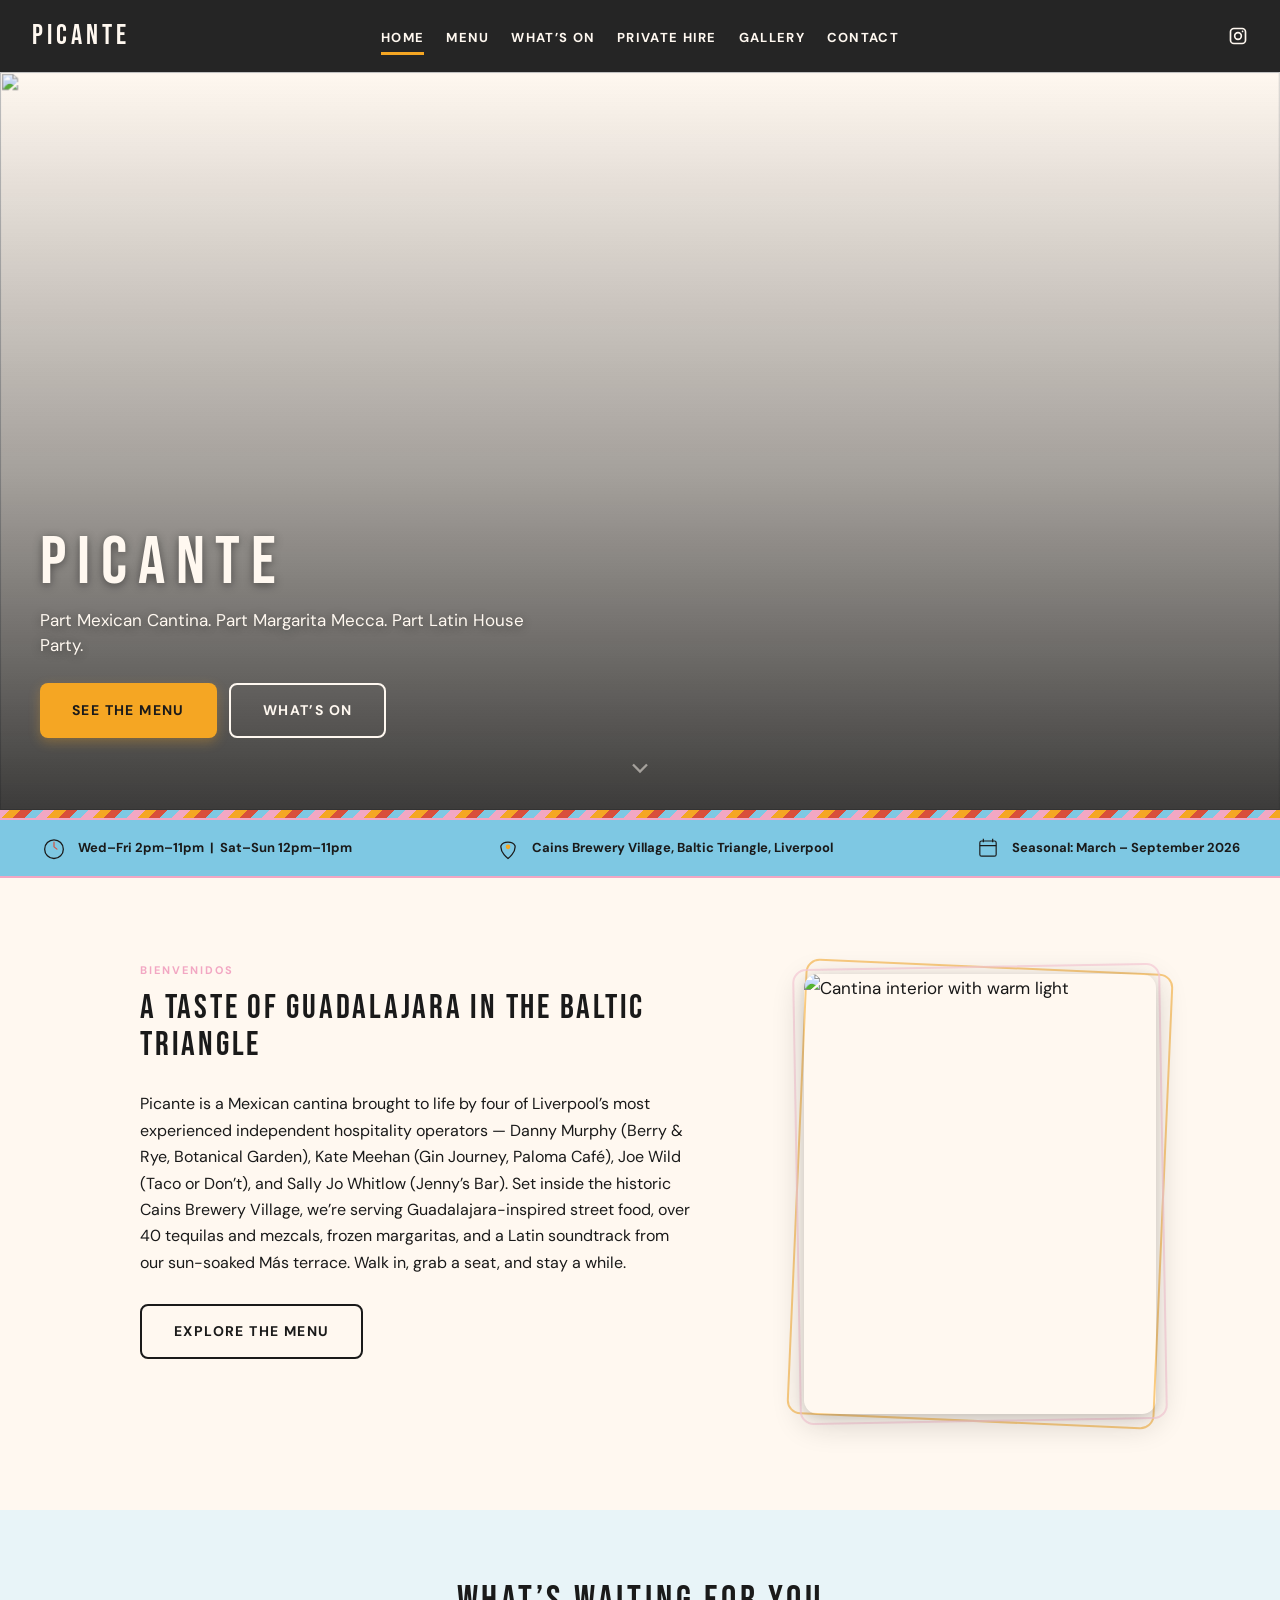
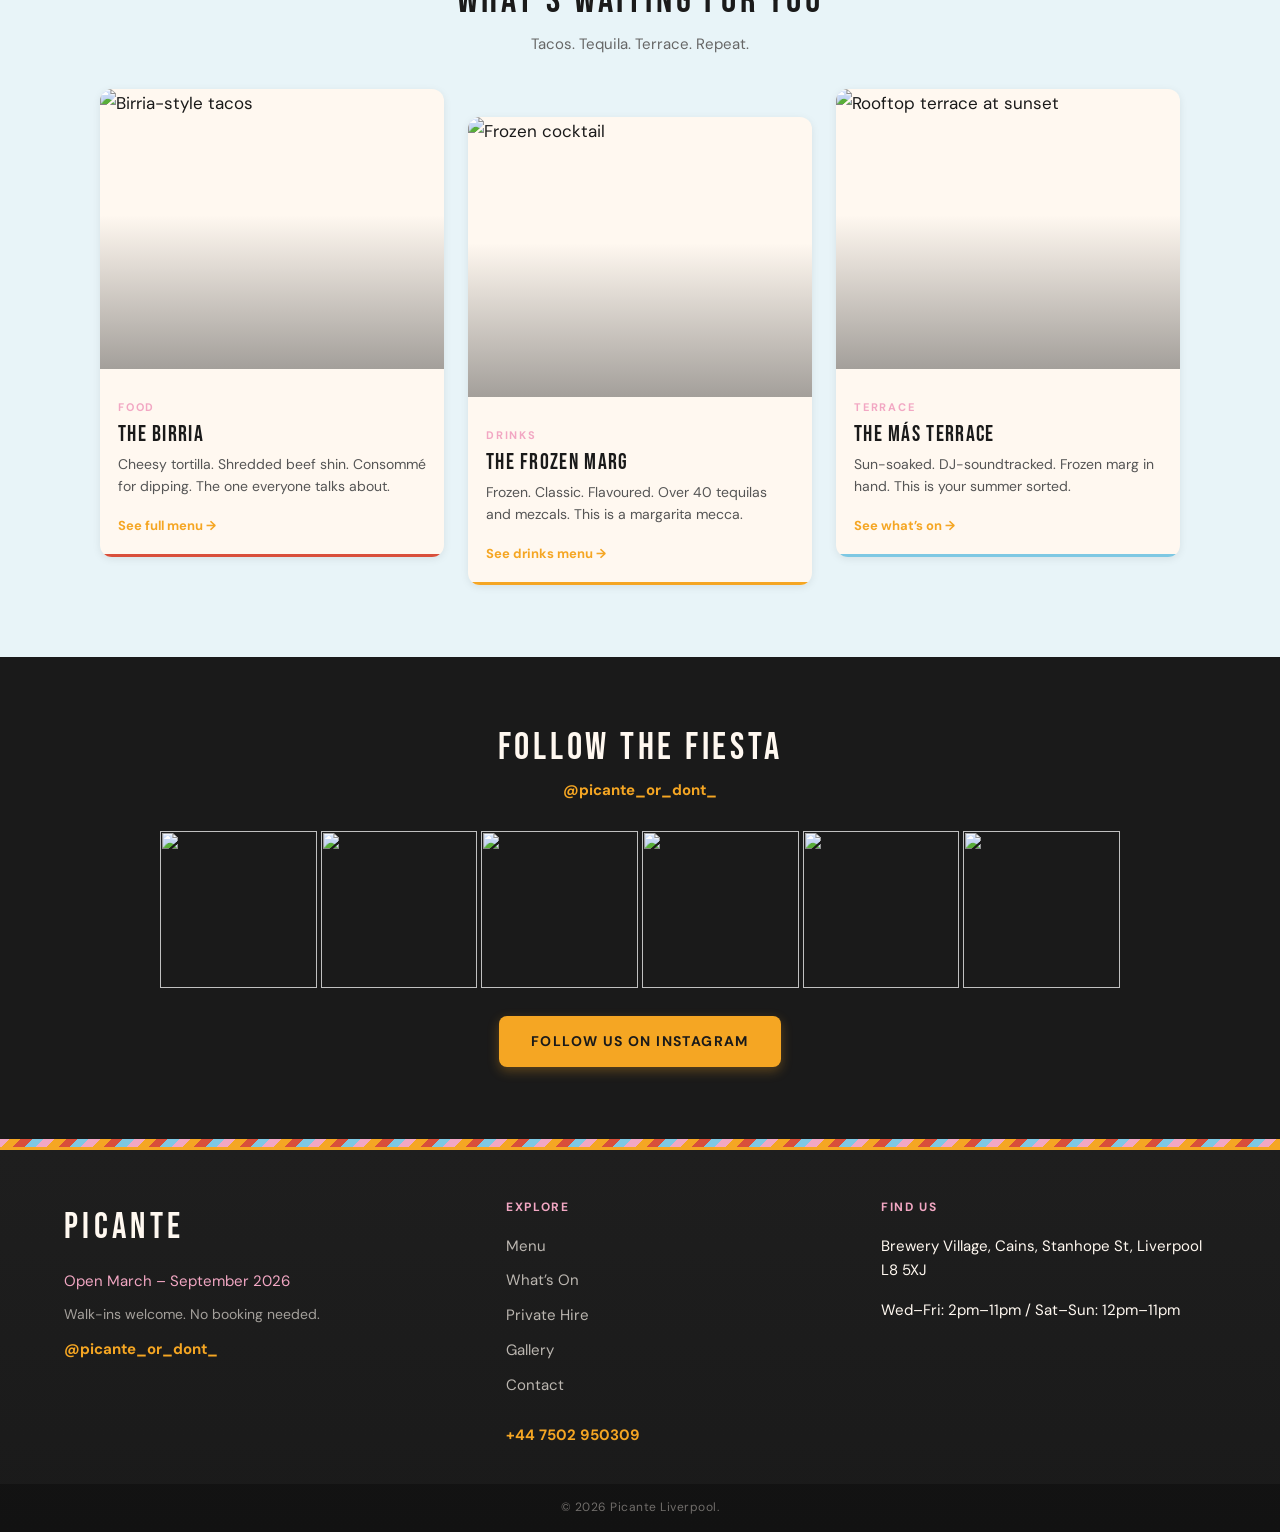
==== commit 4682d1b5: "Add local images and update pages/styles Add a set of local image assets and switch several pages fr" ====
--- a/picante_cursor/index.html
+++ b/picante_cursor/index.html
@@ -78,7 +78,7 @@
       <section class="hero-home" aria-label="Welcome">
         <div class="hero-home__media hero-kenburns" aria-hidden="true">
           <img
-            src="https://images.unsplash.com/photo-1528605248644-14dd04022da1?auto=format&fit=crop&w=1920&q=85"
+            src="/assets/main_view.jpg"
             alt=""
             width="1920"
             height="1080"
@@ -150,7 +150,7 @@
             <div class="intro-visual__frame" aria-hidden="true"></div>
             <div class="intro-visual__img">
               <img
-                src="https://images.unsplash.com/photo-1517248135467-4c7edcad34c4?auto=format&fit=crop&w=800&q=85"
+                src="/assets/inside2.jpg"
                 alt="Cantina interior with warm light"
                 width="600"
                 height="800"
@@ -170,7 +170,7 @@
           <article class="highlight-card reveal" data-reveal-delay="0">
             <div class="highlight-card__media">
               <img
-                src="https://images.unsplash.com/photo-1551504734-5ee1c4a1479b?auto=format&fit=crop&w=800&q=85"
+                src="/assets/taco.jpg"
                 alt="Birria-style tacos"
                 width="600"
                 height="800"
@@ -191,7 +191,7 @@
           <article class="highlight-card highlight-card--dip reveal" data-reveal-delay="110">
             <div class="highlight-card__media">
               <img
-                src="https://images.unsplash.com/photo-1544145945-f90425340c7e?auto=format&fit=crop&w=800&q=85"
+                src="/assets/cocktail2.jpg"
                 alt="Frozen cocktail"
                 width="600"
                 height="800"
@@ -212,7 +212,7 @@
           <article class="highlight-card reveal" data-reveal-delay="220">
             <div class="highlight-card__media">
               <img
-                src="https://images.unsplash.com/photo-1533174072545-7a4b6ad7a6c3?auto=format&fit=crop&w=800&q=85"
+                src="/assets/terrace.jpg"
                 alt="Rooftop terrace at sunset"
                 width="600"
                 height="800"
@@ -230,13 +230,7 @@
         </div>
       </section>
 
-      <!--
-        LIVE INSTAGRAM GRID (optional):
-        1) Create a free embed at https://snapwidget.com/ (or similar: Elfsight, EmbedSocial) and connect @picante_or_dont_
-        2) Paste the generated <iframe> (or script) inside #instagram-embed-slot below
-        3) On <section class="ig-block"> add class: ig-block--embed  → hides the placeholder Unsplash grid
-        You cannot pull IG photos with plain front-end JS without Meta’s API + server-side tokens.
-      -->
+
       <section class="ig-block" aria-label="Instagram">
         <div class="ig-block__head reveal">
           <h2 class="h2">Follow the fiesta</h2>
@@ -247,22 +241,22 @@
         <div id="instagram-embed-slot" class="ig-block__widget"></div>
         <div class="ig-block__grid ig-block__grid--fallback">
           <a class="ig-tile" href="https://instagram.com/picante_or_dont_" target="_blank" rel="noopener noreferrer">
-            <img src="https://images.unsplash.com/photo-1565299585323-38174c3b6e38?auto=format&fit=crop&w=600&q=85" alt="" width="400" height="400" loading="lazy" />
-          </a>
-          <a class="ig-tile" href="https://instagram.com/picante_or_dont_" target="_blank" rel="noopener noreferrer">
-            <img src="https://images.unsplash.com/photo-1504674900247-0877df9cc836?auto=format&fit=crop&w=600&q=85" alt="" width="400" height="400" loading="lazy" />
-          </a>
-          <a class="ig-tile" href="https://instagram.com/picante_or_dont_" target="_blank" rel="noopener noreferrer">
-            <img src="https://images.unsplash.com/photo-1551218808-94e220e084d2?auto=format&fit=crop&w=600&q=85" alt="" width="400" height="400" loading="lazy" />
-          </a>
-          <a class="ig-tile" href="https://instagram.com/picante_or_dont_" target="_blank" rel="noopener noreferrer">
-            <img src="https://images.unsplash.com/photo-1559339352-11d035aa65de?auto=format&fit=crop&w=600&q=85" alt="" width="400" height="400" loading="lazy" />
-          </a>
-          <a class="ig-tile" href="https://instagram.com/picante_or_dont_" target="_blank" rel="noopener noreferrer">
-            <img src="https://images.unsplash.com/photo-1414235077428-338989a2e8c0?auto=format&fit=crop&w=600&q=85" alt="" width="400" height="400" loading="lazy" />
-          </a>
-          <a class="ig-tile" href="https://instagram.com/picante_or_dont_" target="_blank" rel="noopener noreferrer">
-            <img src="https://images.unsplash.com/photo-1470337458703-46ad1756a187?auto=format&fit=crop&w=600&q=85" alt="" width="400" height="400" loading="lazy" />
+            <img src="/assets/ig1.jpg" alt="" width="400" height="400" loading="lazy" />
+          </a>
+          <a class="ig-tile" href="https://instagram.com/picante_or_dont_" target="_blank" rel="noopener noreferrer">
+            <img src="/assets/ig2.jpg" alt="" width="400" height="400" loading="lazy" />
+          </a>
+          <a class="ig-tile" href="https://instagram.com/picante_or_dont_" target="_blank" rel="noopener noreferrer">
+            <img src="/assets/ig3.jpg" alt="" width="400" height="400" loading="lazy" />
+          </a>
+          <a class="ig-tile" href="https://instagram.com/picante_or_dont_" target="_blank" rel="noopener noreferrer">
+            <img src="/assets/ig4.jpg" alt="" width="400" height="400" loading="lazy" />
+          </a>
+          <a class="ig-tile" href="https://instagram.com/picante_or_dont_" target="_blank" rel="noopener noreferrer">
+            <img src="/assets/ig7.jpg" alt="" width="400" height="400" loading="lazy" />
+          </a>
+          <a class="ig-tile" href="https://instagram.com/picante_or_dont_" target="_blank" rel="noopener noreferrer">
+            <img src="/assets/ig6.jpg" alt="" width="400" height="400" loading="lazy" />
           </a>
         </div>
         <div class="ig-block__cta">
--- a/picante_cursor/css/components.css
+++ b/picante_cursor/css/components.css
@@ -350,8 +350,10 @@
 
 /* —— Footer —— */
 .site-footer {
-  background: var(--charcoal);
-  color: var(--warm-white);
+  background: linear-gradient(180deg, #1e1e1e 0%, var(--charcoal) 100%);
+  color: var(--warm-white);
+  font-size: 15px;
+  border-top: 3px solid var(--marigold);
 }
 
 .site-footer__grid {
@@ -359,20 +361,22 @@
   margin: 0 auto;
   padding: 48px 24px 36px;
   display: grid;
-  grid-template-columns: 1fr 1fr 1fr;
+  grid-template-columns: 1.2fr 1fr 1fr;
   gap: 48px 40px;
 }
 
 @media (max-width: 767px) {
   .site-footer__grid {
     grid-template-columns: 1fr;
+    gap: 20px;
     text-align: center;
+    padding: 28px 20px 20px;
   }
 }
 
 .site-footer__brand {
   font-family: var(--font-display);
-  font-size: 28px;
+  font-size: 36px;
   letter-spacing: 0.12em;
   color: var(--warm-white);
   display: block;
@@ -380,36 +384,64 @@
   text-transform: uppercase;
 }
 
+@media (max-width: 767px) {
+  .site-footer__brand {
+    font-size: 28px;
+    margin-bottom: 6px;
+  }
+}
+
 .site-footer__season {
-  font-size: 14px;
+  font-size: 15px;
   color: var(--fiesta-pink);
   margin: 0 0 10px;
 }
 
+@media (max-width: 767px) {
+  .site-footer__season {
+    font-size: 13px;
+    margin-bottom: 4px;
+  }
+}
+
 .site-footer__walkins {
-  font-size: 13px;
-  color: var(--warm-white);
+  font-size: 14px;
+  color: rgba(255, 248, 240, 0.6);
   margin: 0 0 12px;
   line-height: 1.5;
 }
 
+@media (max-width: 767px) {
+  .site-footer__walkins {
+    font-size: 13px;
+    margin-bottom: 8px;
+  }
+}
+
 .site-footer__ig {
-  font-size: 14px;
-  font-weight: 700;
-  color: var(--marigold);
+  font-size: 15px;
+  font-weight: 700;
+  color: var(--marigold);
+  transition: color 200ms ease;
 }
 
 .site-footer__ig:hover {
-  text-decoration: underline;
+  color: var(--warm-white);
 }
 
 .site-footer__col-label {
-  font-size: 11px;
+  font-size: 12px;
   font-weight: 700;
   letter-spacing: 0.14em;
   text-transform: uppercase;
   color: var(--fiesta-pink);
   margin: 0 0 16px;
+}
+
+@media (max-width: 767px) {
+  .site-footer__col-label {
+    display: none;
+  }
 }
 
 .site-footer__links {
@@ -418,14 +450,35 @@
   padding: 0;
 }
 
+@media (max-width: 767px) {
+  .site-footer__links {
+    display: flex;
+    flex-wrap: wrap;
+    justify-content: center;
+    gap: 6px 16px;
+  }
+}
+
 .site-footer__links li {
   margin-bottom: 10px;
 }
 
+@media (max-width: 767px) {
+  .site-footer__links li {
+    margin-bottom: 0;
+  }
+}
+
 .site-footer__links a {
-  font-size: 14px;
-  color: var(--warm-white);
+  font-size: 15px;
+  color: rgba(255, 248, 240, 0.7);
   transition: color 200ms ease;
+}
+
+@media (max-width: 767px) {
+  .site-footer__links a {
+    font-size: 13px;
+  }
 }
 
 .site-footer__links a:hover {
@@ -435,17 +488,37 @@
 .site-footer__phone {
   display: inline-block;
   margin-top: 16px;
-  font-size: 14px;
-  font-weight: 700;
-  color: var(--marigold);
+  font-size: 15px;
+  font-weight: 700;
+  color: var(--marigold);
+}
+
+@media (max-width: 767px) {
+  .site-footer__phone {
+    margin-top: 0;
+    font-size: 14px;
+  }
+
+  .site-footer__grid > div:last-child p {
+    font-size: 13px;
+    color: rgba(255, 248, 240, 0.5);
+    margin: 0 0 4px;
+  }
 }
 
 .site-footer__bottom {
-  background: var(--footer-strip);
-  padding: 16px 24px;
+  background: rgba(0, 0, 0, 0.3);
+  padding: 14px 24px;
   text-align: center;
   font-size: 12px;
-  color: var(--warm-white);
+  color: rgba(255, 248, 240, 0.4);
+  letter-spacing: 0.04em;
+}
+
+@media (max-width: 767px) {
+  .site-footer__bottom {
+    padding: 12px 20px;
+  }
 }
 
 /* —— Forms —— */
@@ -519,6 +592,10 @@
   transform: translateY(0);
 }
 
+.drinks-banner.reveal.is-visible {
+  transform: rotate(-1.5deg);
+}
+
 .page-loader {
   position: fixed;
   inset: 0;
